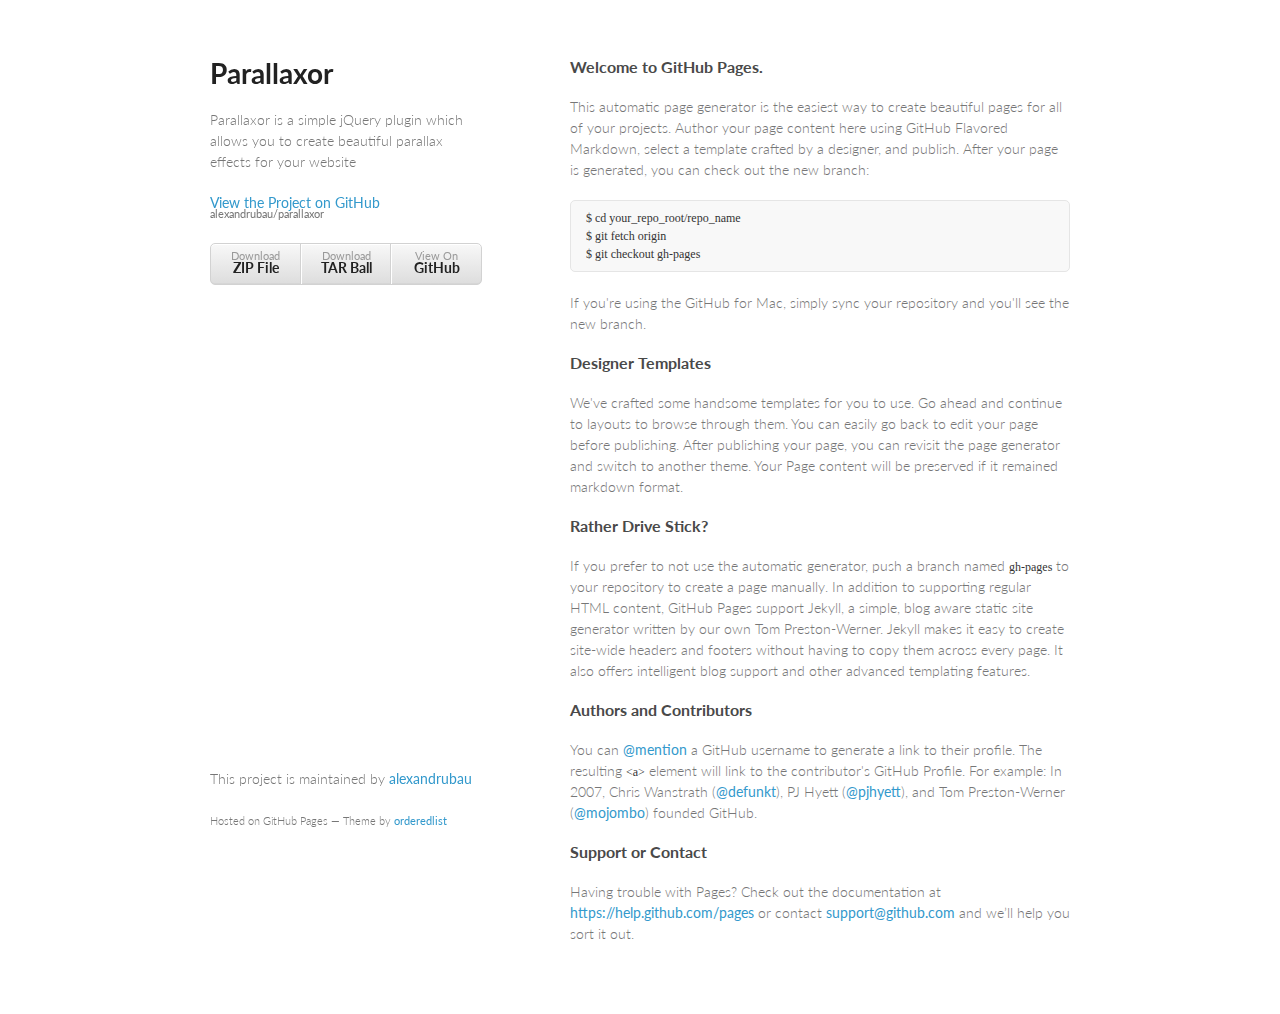
==== index.html @ 775361fb "Create gh-pages branch via GitHub" ====
<!doctype html>
<html>
  <head>
    <meta charset="utf-8">
    <meta http-equiv="X-UA-Compatible" content="chrome=1">
    <title>Parallaxor by alexandrubau</title>

    <link rel="stylesheet" href="stylesheets/styles.css">
    <link rel="stylesheet" href="stylesheets/pygment_trac.css">
    <meta name="viewport" content="width=device-width, initial-scale=1, user-scalable=no">
    <!--[if lt IE 9]>
    <script src="//html5shiv.googlecode.com/svn/trunk/html5.js"></script>
    <![endif]-->
  </head>
  <body>
    <div class="wrapper">
      <header>
        <h1>Parallaxor</h1>
        <p>Parallaxor is a simple jQuery plugin which allows you to create beautiful parallax effects for your website</p>

        <p class="view"><a href="https://github.com/alexandrubau/parallaxor">View the Project on GitHub <small>alexandrubau/parallaxor</small></a></p>


        <ul>
          <li><a href="https://github.com/alexandrubau/parallaxor/zipball/master">Download <strong>ZIP File</strong></a></li>
          <li><a href="https://github.com/alexandrubau/parallaxor/tarball/master">Download <strong>TAR Ball</strong></a></li>
          <li><a href="https://github.com/alexandrubau/parallaxor">View On <strong>GitHub</strong></a></li>
        </ul>
      </header>
      <section>
        <h3>
<a id="welcome-to-github-pages" class="anchor" href="#welcome-to-github-pages" aria-hidden="true"><span class="octicon octicon-link"></span></a>Welcome to GitHub Pages.</h3>

<p>This automatic page generator is the easiest way to create beautiful pages for all of your projects. Author your page content here using GitHub Flavored Markdown, select a template crafted by a designer, and publish. After your page is generated, you can check out the new branch:</p>

<pre><code>$ cd your_repo_root/repo_name
$ git fetch origin
$ git checkout gh-pages
</code></pre>

<p>If you're using the GitHub for Mac, simply sync your repository and you'll see the new branch.</p>

<h3>
<a id="designer-templates" class="anchor" href="#designer-templates" aria-hidden="true"><span class="octicon octicon-link"></span></a>Designer Templates</h3>

<p>We've crafted some handsome templates for you to use. Go ahead and continue to layouts to browse through them. You can easily go back to edit your page before publishing. After publishing your page, you can revisit the page generator and switch to another theme. Your Page content will be preserved if it remained markdown format.</p>

<h3>
<a id="rather-drive-stick" class="anchor" href="#rather-drive-stick" aria-hidden="true"><span class="octicon octicon-link"></span></a>Rather Drive Stick?</h3>

<p>If you prefer to not use the automatic generator, push a branch named <code>gh-pages</code> to your repository to create a page manually. In addition to supporting regular HTML content, GitHub Pages support Jekyll, a simple, blog aware static site generator written by our own Tom Preston-Werner. Jekyll makes it easy to create site-wide headers and footers without having to copy them across every page. It also offers intelligent blog support and other advanced templating features.</p>

<h3>
<a id="authors-and-contributors" class="anchor" href="#authors-and-contributors" aria-hidden="true"><span class="octicon octicon-link"></span></a>Authors and Contributors</h3>

<p>You can <a href="https://github.com/blog/821" class="user-mention">@mention</a> a GitHub username to generate a link to their profile. The resulting <code>&lt;a&gt;</code> element will link to the contributor's GitHub Profile. For example: In 2007, Chris Wanstrath (<a href="https://github.com/defunkt" class="user-mention">@defunkt</a>), PJ Hyett (<a href="https://github.com/pjhyett" class="user-mention">@pjhyett</a>), and Tom Preston-Werner (<a href="https://github.com/mojombo" class="user-mention">@mojombo</a>) founded GitHub.</p>

<h3>
<a id="support-or-contact" class="anchor" href="#support-or-contact" aria-hidden="true"><span class="octicon octicon-link"></span></a>Support or Contact</h3>

<p>Having trouble with Pages? Check out the documentation at <a href="https://help.github.com/pages">https://help.github.com/pages</a> or contact <a href="mailto:support@github.com">support@github.com</a> and we’ll help you sort it out.</p>
      </section>
      <footer>
        <p>This project is maintained by <a href="https://github.com/alexandrubau">alexandrubau</a></p>
        <p><small>Hosted on GitHub Pages &mdash; Theme by <a href="https://github.com/orderedlist">orderedlist</a></small></p>
      </footer>
    </div>
    <script src="javascripts/scale.fix.js"></script>
    
  </body>
</html>
---- stylesheets/styles.css ----
@import url(https://fonts.googleapis.com/css?family=Lato:300italic,700italic,300,700);

body {
  padding:50px;
  font:14px/1.5 Lato, "Helvetica Neue", Helvetica, Arial, sans-serif;
  color:#777;
  font-weight:300;
}

h1, h2, h3, h4, h5, h6 {
  color:#222;
  margin:0 0 20px;
}

p, ul, ol, table, pre, dl {
  margin:0 0 20px;
}

h1, h2, h3 {
  line-height:1.1;
}

h1 {
  font-size:28px;
}

h2 {
  color:#393939;
}

h3, h4, h5, h6 {
  color:#494949;
}

a {
  color:#39c;
  font-weight:400;
  text-decoration:none;
}

a small {
  font-size:11px;
  color:#777;
  margin-top:-0.6em;
  display:block;
}

.wrapper {
  width:860px;
  margin:0 auto;
}

blockquote {
  border-left:1px solid #e5e5e5;
  margin:0;
  padding:0 0 0 20px;
  font-style:italic;
}

code, pre {
  font-family:Monaco, Bitstream Vera Sans Mono, Lucida Console, Terminal;
  color:#333;
  font-size:12px;
}

pre {
  padding:8px 15px;
  background: #f8f8f8;  
  border-radius:5px;
  border:1px solid #e5e5e5;
  overflow-x: auto;
}

table {
  width:100%;
  border-collapse:collapse;
}

th, td {
  text-align:left;
  padding:5px 10px;
  border-bottom:1px solid #e5e5e5;
}

dt {
  color:#444;
  font-weight:700;
}

th {
  color:#444;
}

img {
  max-width:100%;
}

header {
  width:270px;
  float:left;
  position:fixed;
}

header ul {
  list-style:none;
  height:40px;
  
  padding:0;
  
  background: #eee;
  background: -moz-linear-gradient(top, #f8f8f8 0%, #dddddd 100%);
  background: -webkit-gradient(linear, left top, left bottom, color-stop(0%,#f8f8f8), color-stop(100%,#dddddd));
  background: -webkit-linear-gradient(top, #f8f8f8 0%,#dddddd 100%);
  background: -o-linear-gradient(top, #f8f8f8 0%,#dddddd 100%);
  background: -ms-linear-gradient(top, #f8f8f8 0%,#dddddd 100%);
  background: linear-gradient(top, #f8f8f8 0%,#dddddd 100%);
  
  border-radius:5px;
  border:1px solid #d2d2d2;
  box-shadow:inset #fff 0 1px 0, inset rgba(0,0,0,0.03) 0 -1px 0;
  width:270px;
}

header li {
  width:89px;
  float:left;
  border-right:1px solid #d2d2d2;
  height:40px;
}

header ul a {
  line-height:1;
  font-size:11px;
  color:#999;
  display:block;
  text-align:center;
  padding-top:6px;
  height:40px;
}

strong {
  color:#222;
  font-weight:700;
}

header ul li + li {
  width:88px;
  border-left:1px solid #fff;
}

header ul li + li + li {
  border-right:none;
  width:89px;
}

header ul a strong {
  font-size:14px;
  display:block;
  color:#222;
}

section {
  width:500px;
  float:right;
  padding-bottom:50px;
}

small {
  font-size:11px;
}

hr {
  border:0;
  background:#e5e5e5;
  height:1px;
  margin:0 0 20px;
}

footer {
  width:270px;
  float:left;
  position:fixed;
  bottom:50px;
}

@media print, screen and (max-width: 960px) {
  
  div.wrapper {
    width:auto;
    margin:0;
  }
  
  header, section, footer {
    float:none;
    position:static;
    width:auto;
  }
  
  header {
    padding-right:320px;
  }
  
  section {
    border:1px solid #e5e5e5;
    border-width:1px 0;
    padding:20px 0;
    margin:0 0 20px;
  }
  
  header a small {
    display:inline;
  }
  
  header ul {
    position:absolute;
    right:50px;
    top:52px;
  }
}

@media print, screen and (max-width: 720px) {
  body {
    word-wrap:break-word;
  }
  
  header {
    padding:0;
  }
  
  header ul, header p.view {
    position:static;
  }
  
  pre, code {
    word-wrap:normal;
  }
}

@media print, screen and (max-width: 480px) {
  body {
    padding:15px;
  }
  
  header ul {
    display:none;
  }
}

@media print {
  body {
    padding:0.4in;
    font-size:12pt;
    color:#444;
  }
}
---- stylesheets/pygment_trac.css ----
.highlight  { background: #ffffff; }
.highlight .c { color: #999988; font-style: italic } /* Comment */
.highlight .err { color: #a61717; background-color: #e3d2d2 } /* Error */
.highlight .k { font-weight: bold } /* Keyword */
.highlight .o { font-weight: bold } /* Operator */
.highlight .cm { color: #999988; font-style: italic } /* Comment.Multiline */
.highlight .cp { color: #999999; font-weight: bold } /* Comment.Preproc */
.highlight .c1 { color: #999988; font-style: italic } /* Comment.Single */
.highlight .cs { color: #999999; font-weight: bold; font-style: italic } /* Comment.Special */
.highlight .gd { color: #000000; background-color: #ffdddd } /* Generic.Deleted */
.highlight .gd .x { color: #000000; background-color: #ffaaaa } /* Generic.Deleted.Specific */
.highlight .ge { font-style: italic } /* Generic.Emph */
.highlight .gr { color: #aa0000 } /* Generic.Error */
.highlight .gh { color: #999999 } /* Generic.Heading */
.highlight .gi { color: #000000; background-color: #ddffdd } /* Generic.Inserted */
.highlight .gi .x { color: #000000; background-color: #aaffaa } /* Generic.Inserted.Specific */
.highlight .go { color: #888888 } /* Generic.Output */
.highlight .gp { color: #555555 } /* Generic.Prompt */
.highlight .gs { font-weight: bold } /* Generic.Strong */
.highlight .gu { color: #800080; font-weight: bold; } /* Generic.Subheading */
.highlight .gt { color: #aa0000 } /* Generic.Traceback */
.highlight .kc { font-weight: bold } /* Keyword.Constant */
.highlight .kd { font-weight: bold } /* Keyword.Declaration */
.highlight .kn { font-weight: bold } /* Keyword.Namespace */
.highlight .kp { font-weight: bold } /* Keyword.Pseudo */
.highlight .kr { font-weight: bold } /* Keyword.Reserved */
.highlight .kt { color: #445588; font-weight: bold } /* Keyword.Type */
.highlight .m { color: #009999 } /* Literal.Number */
.highlight .s { color: #d14 } /* Literal.String */
.highlight .na { color: #008080 } /* Name.Attribute */
.highlight .nb { color: #0086B3 } /* Name.Builtin */
.highlight .nc { color: #445588; font-weight: bold } /* Name.Class */
.highlight .no { color: #008080 } /* Name.Constant */
.highlight .ni { color: #800080 } /* Name.Entity */
.highlight .ne { color: #990000; font-weight: bold } /* Name.Exception */
.highlight .nf { color: #990000; font-weight: bold } /* Name.Function */
.highlight .nn { color: #555555 } /* Name.Namespace */
.highlight .nt { color: #000080 } /* Name.Tag */
.highlight .nv { color: #008080 } /* Name.Variable */
.highlight .ow { font-weight: bold } /* Operator.Word */
.highlight .w { color: #bbbbbb } /* Text.Whitespace */
.highlight .mf { color: #009999 } /* Literal.Number.Float */
.highlight .mh { color: #009999 } /* Literal.Number.Hex */
.highlight .mi { color: #009999 } /* Literal.Number.Integer */
.highlight .mo { color: #009999 } /* Literal.Number.Oct */
.highlight .sb { color: #d14 } /* Literal.String.Backtick */
.highlight .sc { color: #d14 } /* Literal.String.Char */
.highlight .sd { color: #d14 } /* Literal.String.Doc */
.highlight .s2 { color: #d14 } /* Literal.String.Double */
.highlight .se { color: #d14 } /* Literal.String.Escape */
.highlight .sh { color: #d14 } /* Literal.String.Heredoc */
.highlight .si { color: #d14 } /* Literal.String.Interpol */
.highlight .sx { color: #d14 } /* Literal.String.Other */
.highlight .sr { color: #009926 } /* Literal.String.Regex */
.highlight .s1 { color: #d14 } /* Literal.String.Single */
.highlight .ss { color: #990073 } /* Literal.String.Symbol */
.highlight .bp { color: #999999 } /* Name.Builtin.Pseudo */
.highlight .vc { color: #008080 } /* Name.Variable.Class */
.highlight .vg { color: #008080 } /* Name.Variable.Global */
.highlight .vi { color: #008080 } /* Name.Variable.Instance */
.highlight .il { color: #009999 } /* Literal.Number.Integer.Long */

.type-csharp .highlight .k { color: #0000FF }
.type-csharp .highlight .kt { color: #0000FF }
.type-csharp .highlight .nf { color: #000000; font-weight: normal }
.type-csharp .highlight .nc { color: #2B91AF }
.type-csharp .highlight .nn { color: #000000 }
.type-csharp .highlight .s { color: #A31515 }
.type-csharp .highlight .sc { color: #A31515 }
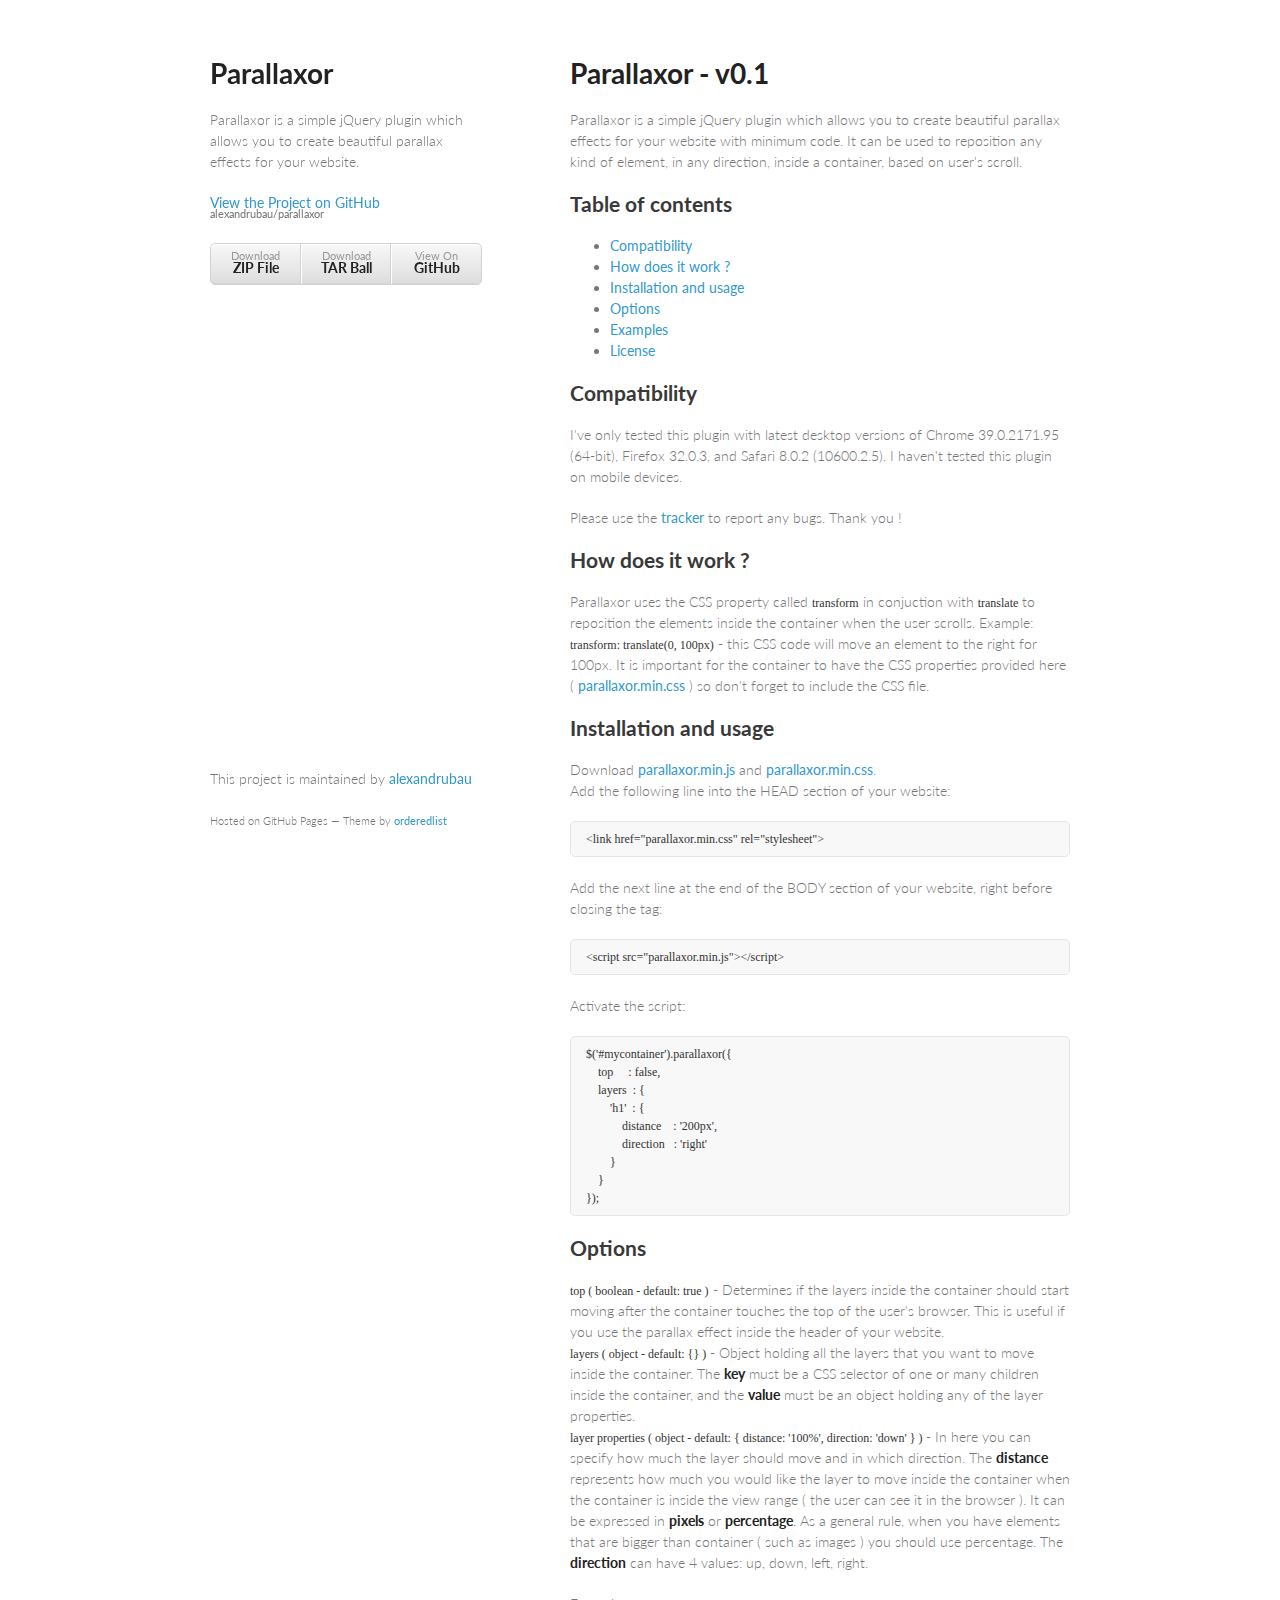
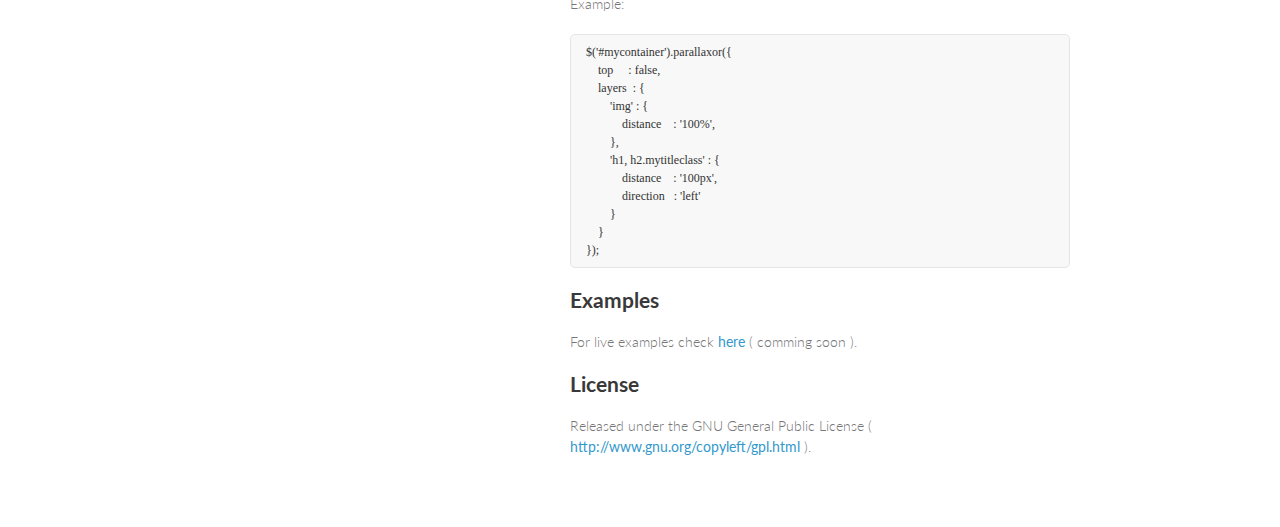
==== commit 43703d5e: "Create gh-pages branch via GitHub" ====
--- a/index.html
+++ b/index.html
@@ -16,7 +16,7 @@
     <div class="wrapper">
       <header>
         <h1>Parallaxor</h1>
-        <p>Parallaxor is a simple jQuery plugin which allows you to create beautiful parallax effects for your website</p>
+        <p>Parallaxor is a simple jQuery plugin which allows you to create beautiful parallax effects for your website.  </p>
 
         <p class="view"><a href="https://github.com/alexandrubau/parallaxor">View the Project on GitHub <small>alexandrubau/parallaxor</small></a></p>
 
@@ -28,37 +28,90 @@
         </ul>
       </header>
       <section>
-        <h3>
-<a id="welcome-to-github-pages" class="anchor" href="#welcome-to-github-pages" aria-hidden="true"><span class="octicon octicon-link"></span></a>Welcome to GitHub Pages.</h3>
+        <h1>
+<a id="parallaxor---v01" class="anchor" href="#parallaxor---v01" aria-hidden="true"><span class="octicon octicon-link"></span></a>Parallaxor - v0.1</h1>
 
-<p>This automatic page generator is the easiest way to create beautiful pages for all of your projects. Author your page content here using GitHub Flavored Markdown, select a template crafted by a designer, and publish. After your page is generated, you can check out the new branch:</p>
+<p>Parallaxor is a simple jQuery plugin which allows you to create beautiful parallax effects for your website with minimum code. It can be used to reposition any kind of element, in any direction, inside a container, based on user's scroll.  </p>
 
-<pre><code>$ cd your_repo_root/repo_name
-$ git fetch origin
-$ git checkout gh-pages
-</code></pre>
+<h2>
+<a id="table-of-contents" class="anchor" href="#table-of-contents" aria-hidden="true"><span class="octicon octicon-link"></span></a>Table of contents</h2>
 
-<p>If you're using the GitHub for Mac, simply sync your repository and you'll see the new branch.</p>
+<ul>
+<li><a href="#compatibility">Compatibility</a></li>
+<li><a href="#how-does-it-work-">How does it work ?</a></li>
+<li><a href="#installation-and-usage">Installation and usage</a></li>
+<li><a href="#options">Options</a></li>
+<li><a href="#examples">Examples</a></li>
+<li><a href="#license">License</a></li>
+</ul>
 
-<h3>
-<a id="designer-templates" class="anchor" href="#designer-templates" aria-hidden="true"><span class="octicon octicon-link"></span></a>Designer Templates</h3>
+<h2>
+<a id="compatibility" class="anchor" href="#compatibility" aria-hidden="true"><span class="octicon octicon-link"></span></a>Compatibility</h2>
 
-<p>We've crafted some handsome templates for you to use. Go ahead and continue to layouts to browse through them. You can easily go back to edit your page before publishing. After publishing your page, you can revisit the page generator and switch to another theme. Your Page content will be preserved if it remained markdown format.</p>
+<p>I've only tested this plugin with latest desktop versions of Chrome 39.0.2171.95 (64-bit), Firefox 32.0.3, and Safari 8.0.2 (10600.2.5). I haven't tested this plugin on mobile devices.  </p>
 
-<h3>
-<a id="rather-drive-stick" class="anchor" href="#rather-drive-stick" aria-hidden="true"><span class="octicon octicon-link"></span></a>Rather Drive Stick?</h3>
+<p>Please use the <a href="https://github.com/alexandrubau/parallaxor/issues">tracker</a> to report any bugs. Thank you !</p>
 
-<p>If you prefer to not use the automatic generator, push a branch named <code>gh-pages</code> to your repository to create a page manually. In addition to supporting regular HTML content, GitHub Pages support Jekyll, a simple, blog aware static site generator written by our own Tom Preston-Werner. Jekyll makes it easy to create site-wide headers and footers without having to copy them across every page. It also offers intelligent blog support and other advanced templating features.</p>
+<h2>
+<a id="how-does-it-work-" class="anchor" href="#how-does-it-work-" aria-hidden="true"><span class="octicon octicon-link"></span></a>How does it work ?</h2>
 
-<h3>
-<a id="authors-and-contributors" class="anchor" href="#authors-and-contributors" aria-hidden="true"><span class="octicon octicon-link"></span></a>Authors and Contributors</h3>
+<p>Parallaxor uses the CSS property called <code>transform</code> in conjuction with <code>translate</code> to reposition the elements inside the container when the user scrolls. Example: <code>transform: translate(0, 100px)</code> - this CSS code will move an element to the right for 100px. It is important for the container to have the CSS properties provided here ( <a href="https://raw.githubusercontent.com/alexandrubau/parallaxor/master/jquery.parallaxor.min.css">parallaxor.min.css</a> ) so don't forget to include the CSS file.</p>
 
-<p>You can <a href="https://github.com/blog/821" class="user-mention">@mention</a> a GitHub username to generate a link to their profile. The resulting <code>&lt;a&gt;</code> element will link to the contributor's GitHub Profile. For example: In 2007, Chris Wanstrath (<a href="https://github.com/defunkt" class="user-mention">@defunkt</a>), PJ Hyett (<a href="https://github.com/pjhyett" class="user-mention">@pjhyett</a>), and Tom Preston-Werner (<a href="https://github.com/mojombo" class="user-mention">@mojombo</a>) founded GitHub.</p>
+<h2>
+<a id="installation-and-usage" class="anchor" href="#installation-and-usage" aria-hidden="true"><span class="octicon octicon-link"></span></a>Installation and usage</h2>
 
-<h3>
-<a id="support-or-contact" class="anchor" href="#support-or-contact" aria-hidden="true"><span class="octicon octicon-link"></span></a>Support or Contact</h3>
+<p>Download <a href="https://raw.githubusercontent.com/alexandrubau/parallaxor/master/jquery.parallaxor.min.js">parallaxor.min.js</a> and <a href="https://raw.githubusercontent.com/alexandrubau/parallaxor/master/jquery.parallaxor.min.css">parallaxor.min.css</a>.<br>
+Add the following line into the HEAD section of your website:  </p>
 
-<p>Having trouble with Pages? Check out the documentation at <a href="https://help.github.com/pages">https://help.github.com/pages</a> or contact <a href="mailto:support@github.com">support@github.com</a> and we’ll help you sort it out.</p>
+<div class="highlight highlight-html"><pre>&lt;<span class="pl-ent">link</span> <span class="pl-e">href</span>=<span class="pl-s1"><span class="pl-pds">"</span>parallaxor.min.css<span class="pl-pds">"</span></span> <span class="pl-e">rel</span>=<span class="pl-s1"><span class="pl-pds">"</span>stylesheet<span class="pl-pds">"</span></span>&gt;</pre></div>
+
+<p>Add the next line at the end of the BODY section of your website, right before closing the tag:  </p>
+
+<div class="highlight highlight-html"><pre>&lt;<span class="pl-ent">script</span> <span class="pl-e">src</span>=<span class="pl-s1"><span class="pl-pds">"</span>parallaxor.min.js<span class="pl-pds">"</span></span>&gt;&lt;/<span class="pl-ent">script</span>&gt;</pre></div>
+
+<p>Activate the script: </p>
+
+<div class="highlight highlight-javascript"><pre>$(<span class="pl-s1"><span class="pl-pds">'</span>#mycontainer<span class="pl-pds">'</span></span>).parallaxor({
+    top     <span class="pl-k">:</span> <span class="pl-c1">false</span>,
+    layers  <span class="pl-k">:</span> {
+        <span class="pl-s1"><span class="pl-pds">'</span>h1<span class="pl-pds">'</span></span>  <span class="pl-k">:</span> {
+            distance    <span class="pl-k">:</span> <span class="pl-s1"><span class="pl-pds">'</span>200px<span class="pl-pds">'</span></span>,
+            direction   <span class="pl-k">:</span> <span class="pl-s1"><span class="pl-pds">'</span>right<span class="pl-pds">'</span></span>
+        }
+    }
+});</pre></div>
+
+<h2>
+<a id="options" class="anchor" href="#options" aria-hidden="true"><span class="octicon octicon-link"></span></a>Options</h2>
+
+<p><code>top ( boolean - default: true )</code> - Determines if the layers inside the container should start moving after the container touches the top of the user's browser. This is useful if you use the parallax effect inside the header of your website.<br>
+<code>layers ( object - default: {} )</code> - Object holding all the layers that you want to move inside the container. The <strong>key</strong> must be a CSS selector of one or many children inside the container, and the <strong>value</strong> must be an object holding any of the layer properties.<br>
+<code>layer properties ( object - default: { distance: '100%', direction: 'down' } )</code> - In here you can specify how much the layer should move and in which direction. The <strong>distance</strong> represents how much you would like the layer to move inside the container when the container is inside the view range ( the user can see it in the browser ). It can be expressed in <strong>pixels</strong> or <strong>percentage</strong>. As a general rule, when you have elements that are bigger than container ( such as images ) you should use percentage. The <strong>direction</strong> can have 4 values: up, down, left, right.</p>
+
+<p>Example:  </p>
+
+<div class="highlight highlight-javascript"><pre>$(<span class="pl-s1"><span class="pl-pds">'</span>#mycontainer<span class="pl-pds">'</span></span>).parallaxor({
+    top     <span class="pl-k">:</span> <span class="pl-c1">false</span>,
+    layers  <span class="pl-k">:</span> {
+        <span class="pl-s1"><span class="pl-pds">'</span>img<span class="pl-pds">'</span></span> <span class="pl-k">:</span> {
+            distance    <span class="pl-k">:</span> <span class="pl-s1"><span class="pl-pds">'</span>100%<span class="pl-pds">'</span></span>,
+        },
+        <span class="pl-s1"><span class="pl-pds">'</span>h1, h2.mytitleclass<span class="pl-pds">'</span></span> <span class="pl-k">:</span> {
+            distance    <span class="pl-k">:</span> <span class="pl-s1"><span class="pl-pds">'</span>100px<span class="pl-pds">'</span></span>,
+            direction   <span class="pl-k">:</span> <span class="pl-s1"><span class="pl-pds">'</span>left<span class="pl-pds">'</span></span>
+        }
+    }
+});</pre></div>
+
+<h2>
+<a id="examples" class="anchor" href="#examples" aria-hidden="true"><span class="octicon octicon-link"></span></a>Examples</h2>
+
+<p>For live examples check <a href="http://www.commingsoon.com">here</a> ( comming soon ).</p>
+
+<h2>
+<a id="license" class="anchor" href="#license" aria-hidden="true"><span class="octicon octicon-link"></span></a>License</h2>
+
+<p>Released under the GNU General Public License ( <a href="http://www.gnu.org/copyleft/gpl.html">http://www.gnu.org/copyleft/gpl.html</a> ).</p>
       </section>
       <footer>
         <p>This project is maintained by <a href="https://github.com/alexandrubau">alexandrubau</a></p>
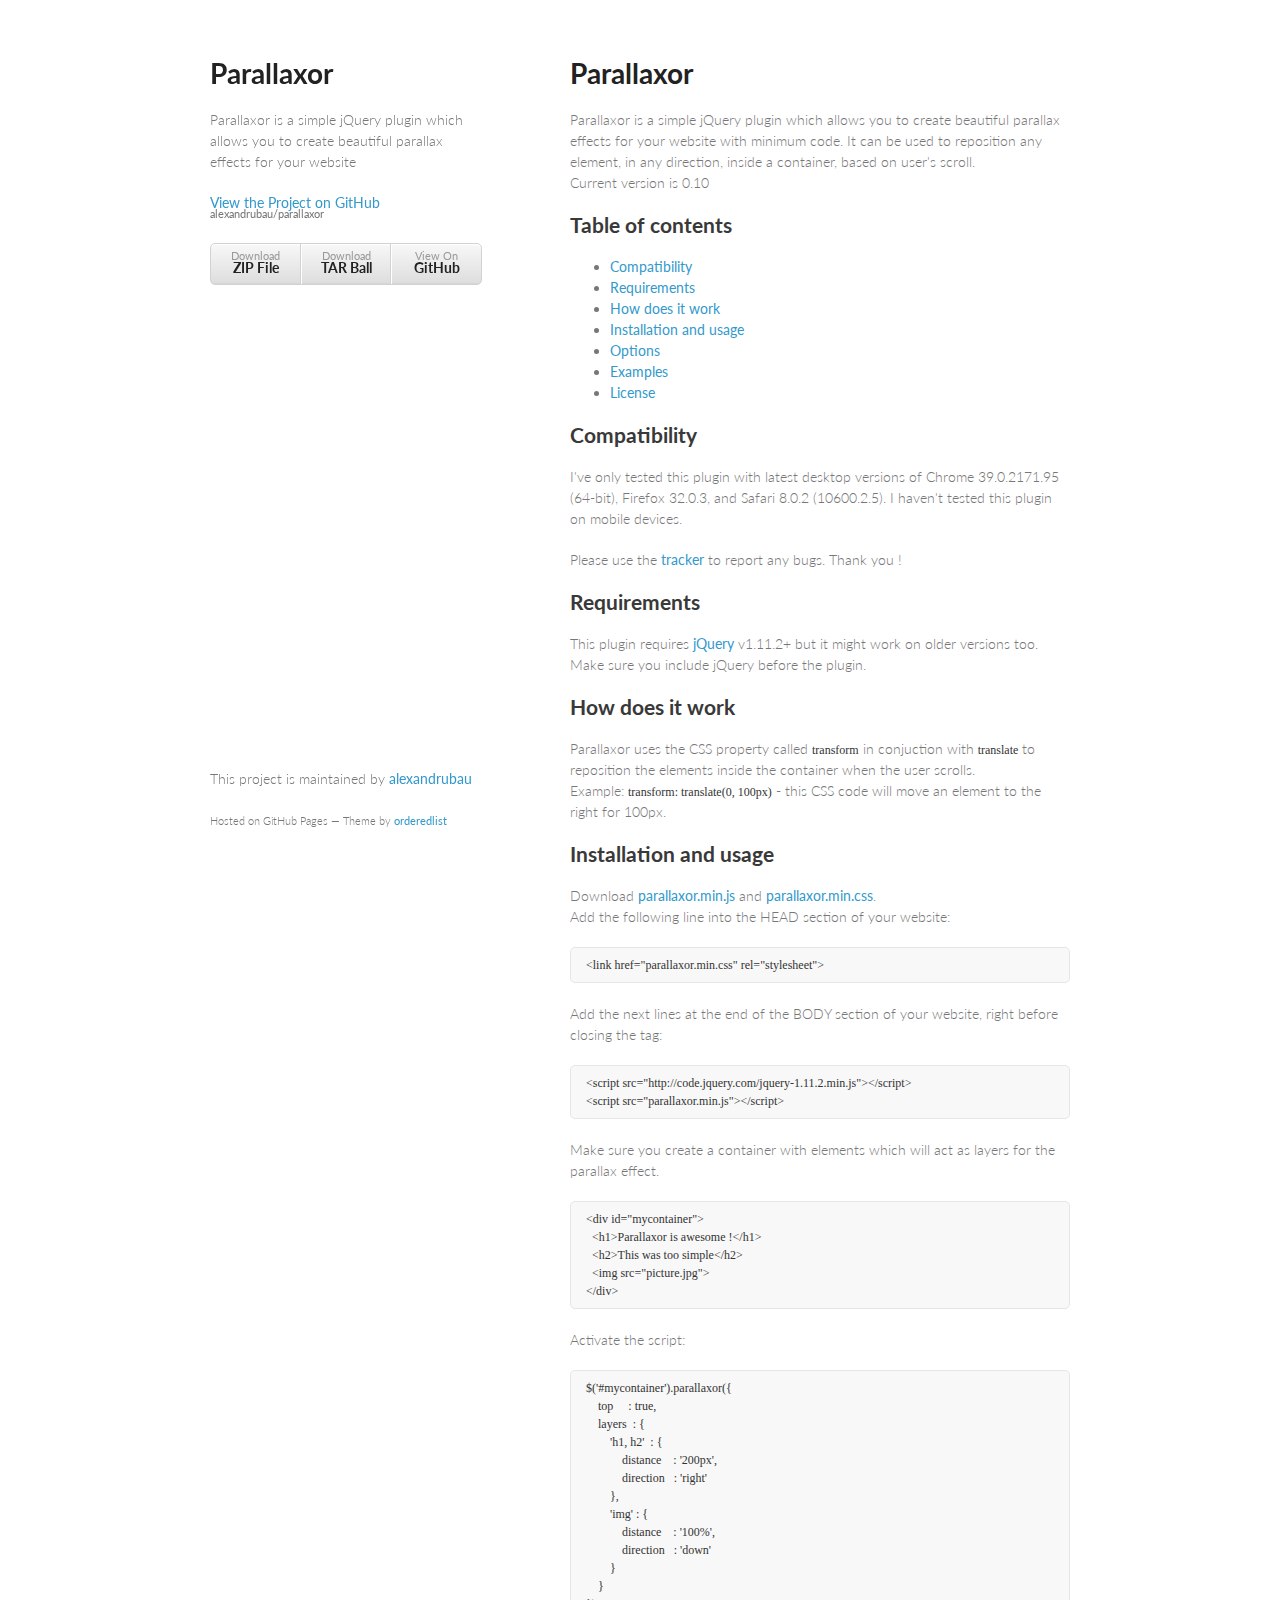
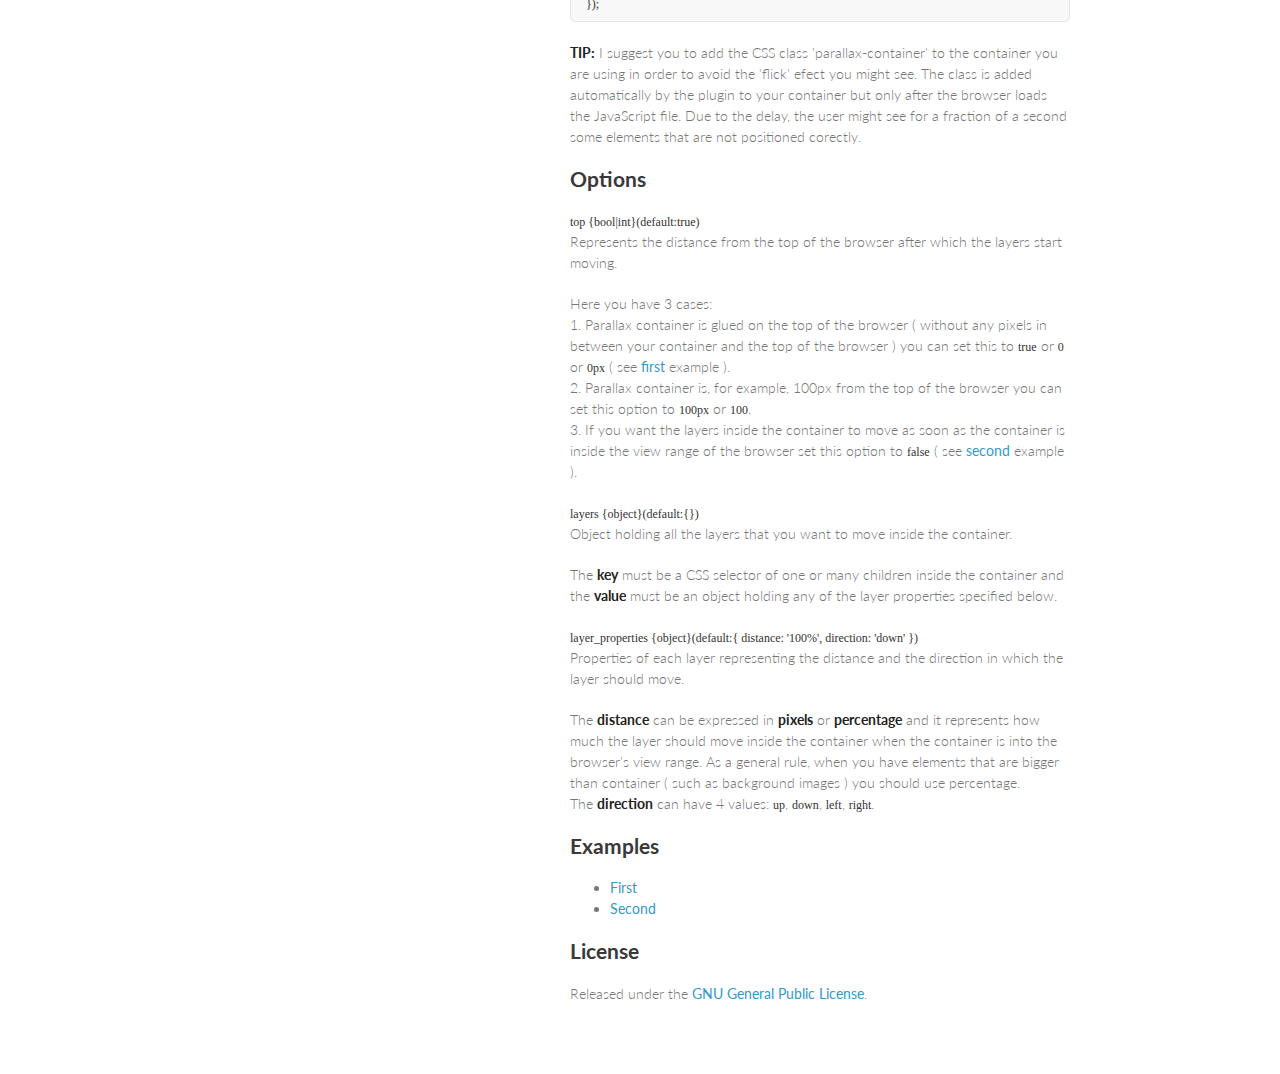
==== commit 8258f36f: "Create gh-pages branch via GitHub" ====
--- a/index.html
+++ b/index.html
@@ -16,7 +16,7 @@
     <div class="wrapper">
       <header>
         <h1>Parallaxor</h1>
-        <p>Parallaxor is a simple jQuery plugin which allows you to create beautiful parallax effects for your website.  </p>
+        <p>Parallaxor is a simple jQuery plugin which allows you to create beautiful parallax effects for your website</p>
 
         <p class="view"><a href="https://github.com/alexandrubau/parallaxor">View the Project on GitHub <small>alexandrubau/parallaxor</small></a></p>
 
@@ -29,16 +29,18 @@
       </header>
       <section>
         <h1>
-<a id="parallaxor---v01" class="anchor" href="#parallaxor---v01" aria-hidden="true"><span class="octicon octicon-link"></span></a>Parallaxor - v0.1</h1>
+<a id="parallaxor" class="anchor" href="#parallaxor" aria-hidden="true"><span class="octicon octicon-link"></span></a>Parallaxor</h1>
 
-<p>Parallaxor is a simple jQuery plugin which allows you to create beautiful parallax effects for your website with minimum code. It can be used to reposition any kind of element, in any direction, inside a container, based on user's scroll.  </p>
+<p>Parallaxor is a simple jQuery plugin which allows you to create beautiful parallax effects for your website with minimum code. It can be used to reposition any element, in any direction, inside a container, based on user's scroll.<br>
+Current version is 0.10</p>
 
 <h2>
 <a id="table-of-contents" class="anchor" href="#table-of-contents" aria-hidden="true"><span class="octicon octicon-link"></span></a>Table of contents</h2>
 
 <ul>
 <li><a href="#compatibility">Compatibility</a></li>
-<li><a href="#how-does-it-work-">How does it work ?</a></li>
+<li><a href="#requirements">Requirements</a></li>
+<li><a href="#how-does-it-work">How does it work</a></li>
 <li><a href="#installation-and-usage">Installation and usage</a></li>
 <li><a href="#options">Options</a></li>
 <li><a href="#examples">Examples</a></li>
@@ -53,9 +55,15 @@
 <p>Please use the <a href="https://github.com/alexandrubau/parallaxor/issues">tracker</a> to report any bugs. Thank you !</p>
 
 <h2>
-<a id="how-does-it-work-" class="anchor" href="#how-does-it-work-" aria-hidden="true"><span class="octicon octicon-link"></span></a>How does it work ?</h2>
+<a id="requirements" class="anchor" href="#requirements" aria-hidden="true"><span class="octicon octicon-link"></span></a>Requirements</h2>
 
-<p>Parallaxor uses the CSS property called <code>transform</code> in conjuction with <code>translate</code> to reposition the elements inside the container when the user scrolls. Example: <code>transform: translate(0, 100px)</code> - this CSS code will move an element to the right for 100px. It is important for the container to have the CSS properties provided here ( <a href="https://raw.githubusercontent.com/alexandrubau/parallaxor/master/jquery.parallaxor.min.css">parallaxor.min.css</a> ) so don't forget to include the CSS file.</p>
+<p>This plugin requires <a href="http://jquery.com">jQuery</a> v1.11.2+ but it might work on older versions too. Make sure you include jQuery before the plugin.</p>
+
+<h2>
+<a id="how-does-it-work" class="anchor" href="#how-does-it-work" aria-hidden="true"><span class="octicon octicon-link"></span></a>How does it work</h2>
+
+<p>Parallaxor uses the CSS property called <code>transform</code> in conjuction with <code>translate</code> to reposition the elements inside the container when the user scrolls.<br>
+Example: <code>transform: translate(0, 100px)</code> - this CSS code will move an element to the right for 100px.</p>
 
 <h2>
 <a id="installation-and-usage" class="anchor" href="#installation-and-usage" aria-hidden="true"><span class="octicon octicon-link"></span></a>Installation and usage</h2>
@@ -65,53 +73,71 @@
 
 <div class="highlight highlight-html"><pre>&lt;<span class="pl-ent">link</span> <span class="pl-e">href</span>=<span class="pl-s1"><span class="pl-pds">"</span>parallaxor.min.css<span class="pl-pds">"</span></span> <span class="pl-e">rel</span>=<span class="pl-s1"><span class="pl-pds">"</span>stylesheet<span class="pl-pds">"</span></span>&gt;</pre></div>
 
-<p>Add the next line at the end of the BODY section of your website, right before closing the tag:  </p>
+<p>Add the next lines at the end of the BODY section of your website, right before closing the tag:  </p>
 
-<div class="highlight highlight-html"><pre>&lt;<span class="pl-ent">script</span> <span class="pl-e">src</span>=<span class="pl-s1"><span class="pl-pds">"</span>parallaxor.min.js<span class="pl-pds">"</span></span>&gt;&lt;/<span class="pl-ent">script</span>&gt;</pre></div>
+<div class="highlight highlight-html"><pre>&lt;<span class="pl-ent">script</span> <span class="pl-e">src</span>=<span class="pl-s1"><span class="pl-pds">"</span>http://code.jquery.com/jquery-1.11.2.min.js<span class="pl-pds">"</span></span>&gt;&lt;/<span class="pl-ent">script</span>&gt;
+&lt;<span class="pl-ent">script</span> <span class="pl-e">src</span>=<span class="pl-s1"><span class="pl-pds">"</span>parallaxor.min.js<span class="pl-pds">"</span></span>&gt;&lt;/<span class="pl-ent">script</span>&gt;</pre></div>
+
+<p>Make sure you create a container with elements which will act as layers for the parallax effect.  </p>
+
+<div class="highlight highlight-html"><pre>&lt;<span class="pl-ent">div</span> <span class="pl-e">id</span>=<span class="pl-s1"><span class="pl-pds">"</span>mycontainer<span class="pl-pds">"</span></span>&gt;
+  &lt;<span class="pl-ent">h1</span>&gt;Parallaxor is awesome !&lt;/<span class="pl-ent">h1</span>&gt;
+  &lt;<span class="pl-ent">h2</span>&gt;This was too simple&lt;/<span class="pl-ent">h2</span>&gt;
+  &lt;<span class="pl-ent">img</span> <span class="pl-e">src</span>=<span class="pl-s1"><span class="pl-pds">"</span>picture.jpg<span class="pl-pds">"</span></span>&gt;
+&lt;/<span class="pl-ent">div</span>&gt;</pre></div>
 
 <p>Activate the script: </p>
 
 <div class="highlight highlight-javascript"><pre>$(<span class="pl-s1"><span class="pl-pds">'</span>#mycontainer<span class="pl-pds">'</span></span>).parallaxor({
-    top     <span class="pl-k">:</span> <span class="pl-c1">false</span>,
+    top     <span class="pl-k">:</span> <span class="pl-c1">true</span>,
     layers  <span class="pl-k">:</span> {
-        <span class="pl-s1"><span class="pl-pds">'</span>h1<span class="pl-pds">'</span></span>  <span class="pl-k">:</span> {
+        <span class="pl-s1"><span class="pl-pds">'</span>h1, h2<span class="pl-pds">'</span></span>  <span class="pl-k">:</span> {
             distance    <span class="pl-k">:</span> <span class="pl-s1"><span class="pl-pds">'</span>200px<span class="pl-pds">'</span></span>,
             direction   <span class="pl-k">:</span> <span class="pl-s1"><span class="pl-pds">'</span>right<span class="pl-pds">'</span></span>
+        },
+        <span class="pl-s1"><span class="pl-pds">'</span>img<span class="pl-pds">'</span></span> <span class="pl-k">:</span> {
+            distance    <span class="pl-k">:</span> <span class="pl-s1"><span class="pl-pds">'</span>100%<span class="pl-pds">'</span></span>,
+            direction   <span class="pl-k">:</span> <span class="pl-s1"><span class="pl-pds">'</span>down<span class="pl-pds">'</span></span>
         }
     }
 });</pre></div>
 
+<p><strong>TIP:</strong> I suggest you to add the CSS class 'parallax-container' to the container you are using in order to avoid the 'flick' efect you might see. The class is added automatically by the plugin to your container but only after the browser loads the JavaScript file. Due to the delay, the user might see for a fraction of a second some elements that are not positioned corectly.</p>
+
 <h2>
 <a id="options" class="anchor" href="#options" aria-hidden="true"><span class="octicon octicon-link"></span></a>Options</h2>
 
-<p><code>top ( boolean - default: true )</code> - Determines if the layers inside the container should start moving after the container touches the top of the user's browser. This is useful if you use the parallax effect inside the header of your website.<br>
-<code>layers ( object - default: {} )</code> - Object holding all the layers that you want to move inside the container. The <strong>key</strong> must be a CSS selector of one or many children inside the container, and the <strong>value</strong> must be an object holding any of the layer properties.<br>
-<code>layer properties ( object - default: { distance: '100%', direction: 'down' } )</code> - In here you can specify how much the layer should move and in which direction. The <strong>distance</strong> represents how much you would like the layer to move inside the container when the container is inside the view range ( the user can see it in the browser ). It can be expressed in <strong>pixels</strong> or <strong>percentage</strong>. As a general rule, when you have elements that are bigger than container ( such as images ) you should use percentage. The <strong>direction</strong> can have 4 values: up, down, left, right.</p>
+<p><code>top {bool|int}(default:true)</code><br>
+Represents the distance from the top of the browser after which the layers start moving.  </p>
 
-<p>Example:  </p>
+<p>Here you have 3 cases:<br>
+1. Parallax container is glued on the top of the browser ( without any pixels in between your container and the top of the browser ) you can set this to <code>true</code> or <code>0</code> or <code>0px</code> ( see <a href="#examples">first</a> example ).<br>
+2. Parallax container is, for example, 100px from the top of the browser you can set this option to <code>100px</code> or <code>100</code>.<br>
+3. If you want the layers inside the container to move as soon as the container is inside the view range of the browser set this option to <code>false</code> ( see <a href="#examples">second</a> example ).  </p>
 
-<div class="highlight highlight-javascript"><pre>$(<span class="pl-s1"><span class="pl-pds">'</span>#mycontainer<span class="pl-pds">'</span></span>).parallaxor({
-    top     <span class="pl-k">:</span> <span class="pl-c1">false</span>,
-    layers  <span class="pl-k">:</span> {
-        <span class="pl-s1"><span class="pl-pds">'</span>img<span class="pl-pds">'</span></span> <span class="pl-k">:</span> {
-            distance    <span class="pl-k">:</span> <span class="pl-s1"><span class="pl-pds">'</span>100%<span class="pl-pds">'</span></span>,
-        },
-        <span class="pl-s1"><span class="pl-pds">'</span>h1, h2.mytitleclass<span class="pl-pds">'</span></span> <span class="pl-k">:</span> {
-            distance    <span class="pl-k">:</span> <span class="pl-s1"><span class="pl-pds">'</span>100px<span class="pl-pds">'</span></span>,
-            direction   <span class="pl-k">:</span> <span class="pl-s1"><span class="pl-pds">'</span>left<span class="pl-pds">'</span></span>
-        }
-    }
-});</pre></div>
+<p><code>layers {object}(default:{})</code><br>
+Object holding all the layers that you want to move inside the container.  </p>
+
+<p>The <strong>key</strong> must be a CSS selector of one or many children inside the container and the <strong>value</strong> must be an object holding any of the layer properties specified below.  </p>
+
+<p><code>layer_properties {object}(default:{ distance: '100%', direction: 'down' })</code><br>
+Properties of each layer representing the distance and the direction in which the layer should move.  </p>
+
+<p>The <strong>distance</strong> can be expressed in <strong>pixels</strong> or <strong>percentage</strong> and it represents how much the layer should move inside the container when the container is into the browser's view range. As a general rule, when you have elements that are bigger than container ( such as background images ) you should use percentage.<br>
+The <strong>direction</strong> can have 4 values: <code>up</code>, <code>down</code>, <code>left</code>, <code>right</code>.</p>
 
 <h2>
 <a id="examples" class="anchor" href="#examples" aria-hidden="true"><span class="octicon octicon-link"></span></a>Examples</h2>
 
-<p>For live examples check <a href="http://www.commingsoon.com">here</a> ( comming soon ).</p>
+<ul>
+<li><a href="http://alexandrubau.github.io/parallaxor/examples/first/index.html">First</a></li>
+<li><a href="http://alexandrubau.github.io/parallaxor/examples/second/index.html">Second</a></li>
+</ul>
 
 <h2>
 <a id="license" class="anchor" href="#license" aria-hidden="true"><span class="octicon octicon-link"></span></a>License</h2>
 
-<p>Released under the GNU General Public License ( <a href="http://www.gnu.org/copyleft/gpl.html">http://www.gnu.org/copyleft/gpl.html</a> ).</p>
+<p>Released under the <a href="http://www.gnu.org/copyleft/gpl.html">GNU General Public License</a>.</p>
       </section>
       <footer>
         <p>This project is maintained by <a href="https://github.com/alexandrubau">alexandrubau</a></p>
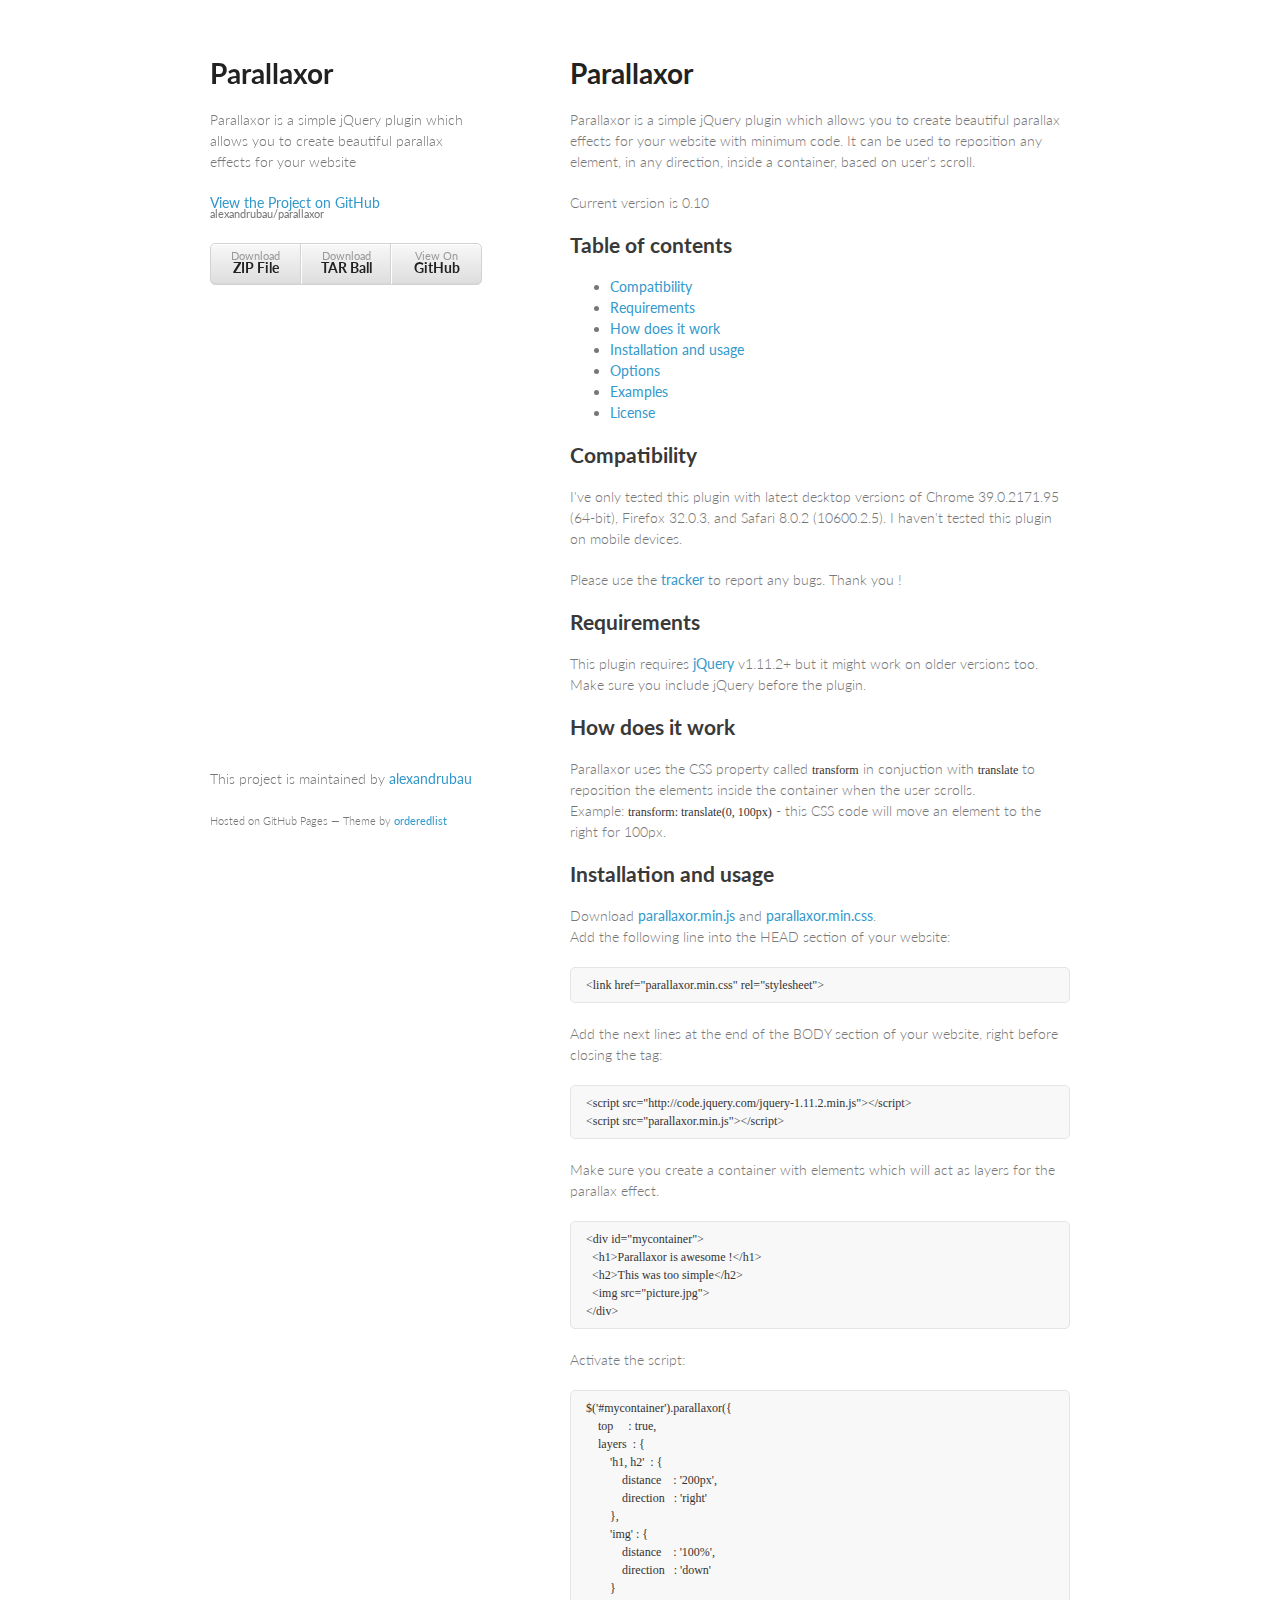
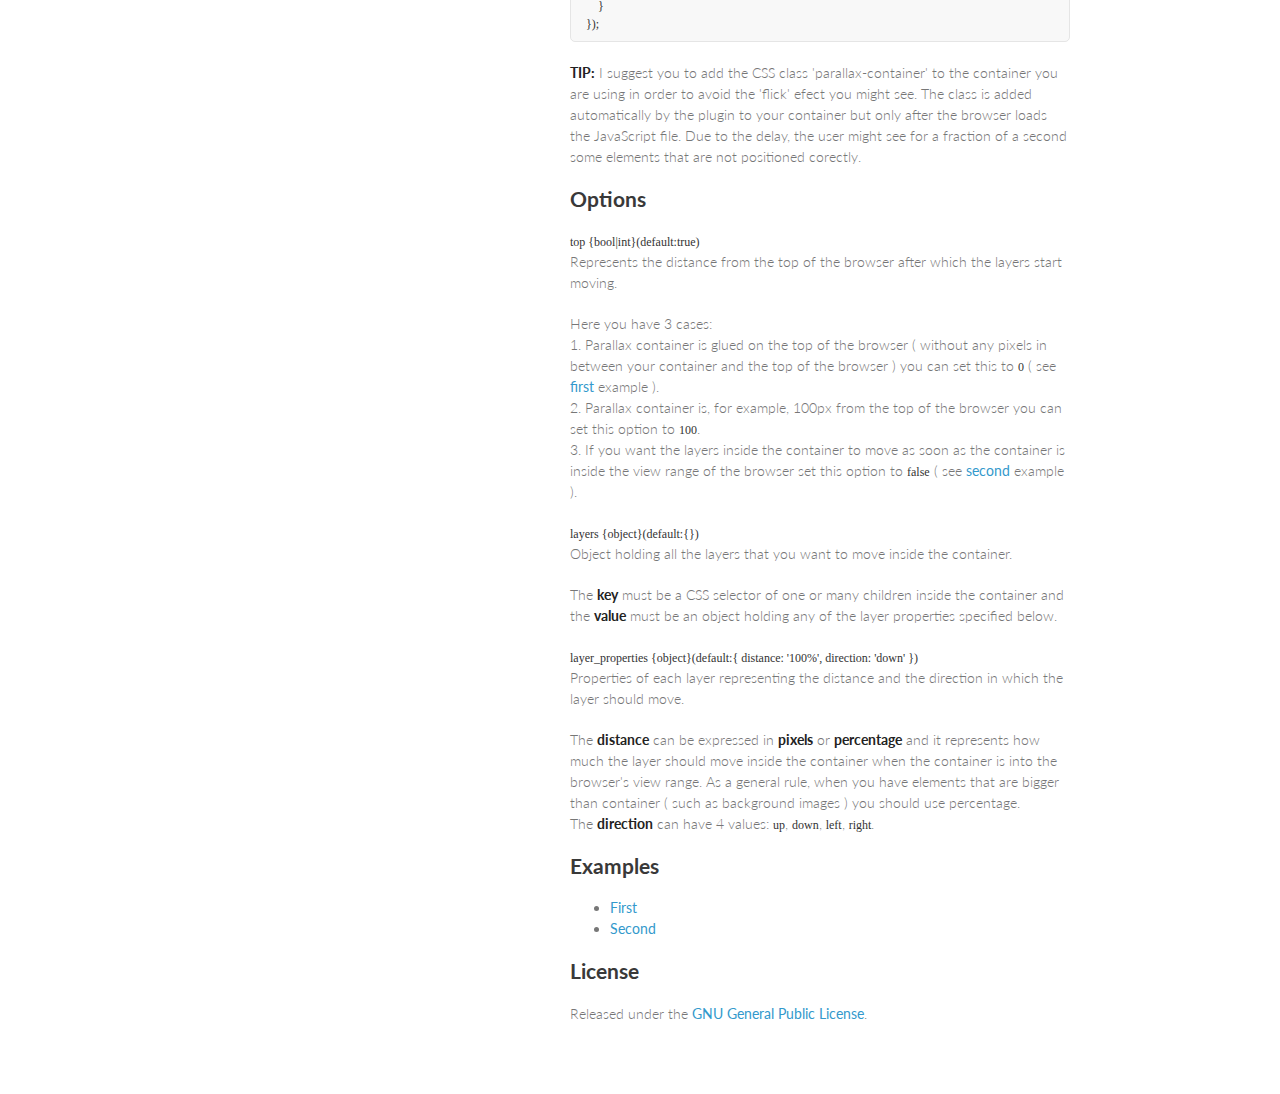
==== commit 8309c6ad: "Create gh-pages branch via GitHub" ====
--- a/index.html
+++ b/index.html
@@ -31,8 +31,9 @@
         <h1>
 <a id="parallaxor" class="anchor" href="#parallaxor" aria-hidden="true"><span class="octicon octicon-link"></span></a>Parallaxor</h1>
 
-<p>Parallaxor is a simple jQuery plugin which allows you to create beautiful parallax effects for your website with minimum code. It can be used to reposition any element, in any direction, inside a container, based on user's scroll.<br>
-Current version is 0.10</p>
+<p>Parallaxor is a simple jQuery plugin which allows you to create beautiful parallax effects for your website with minimum code. It can be used to reposition any element, in any direction, inside a container, based on user's scroll.  </p>
+
+<p>Current version is 0.10</p>
 
 <h2>
 <a id="table-of-contents" class="anchor" href="#table-of-contents" aria-hidden="true"><span class="octicon octicon-link"></span></a>Table of contents</h2>
@@ -111,8 +112,8 @@
 Represents the distance from the top of the browser after which the layers start moving.  </p>
 
 <p>Here you have 3 cases:<br>
-1. Parallax container is glued on the top of the browser ( without any pixels in between your container and the top of the browser ) you can set this to <code>true</code> or <code>0</code> or <code>0px</code> ( see <a href="#examples">first</a> example ).<br>
-2. Parallax container is, for example, 100px from the top of the browser you can set this option to <code>100px</code> or <code>100</code>.<br>
+1. Parallax container is glued on the top of the browser ( without any pixels in between your container and the top of the browser ) you can set this to <code>0</code> ( see <a href="#examples">first</a> example ).<br>
+2. Parallax container is, for example, 100px from the top of the browser you can set this option to <code>100</code>.<br>
 3. If you want the layers inside the container to move as soon as the container is inside the view range of the browser set this option to <code>false</code> ( see <a href="#examples">second</a> example ).  </p>
 
 <p><code>layers {object}(default:{})</code><br>
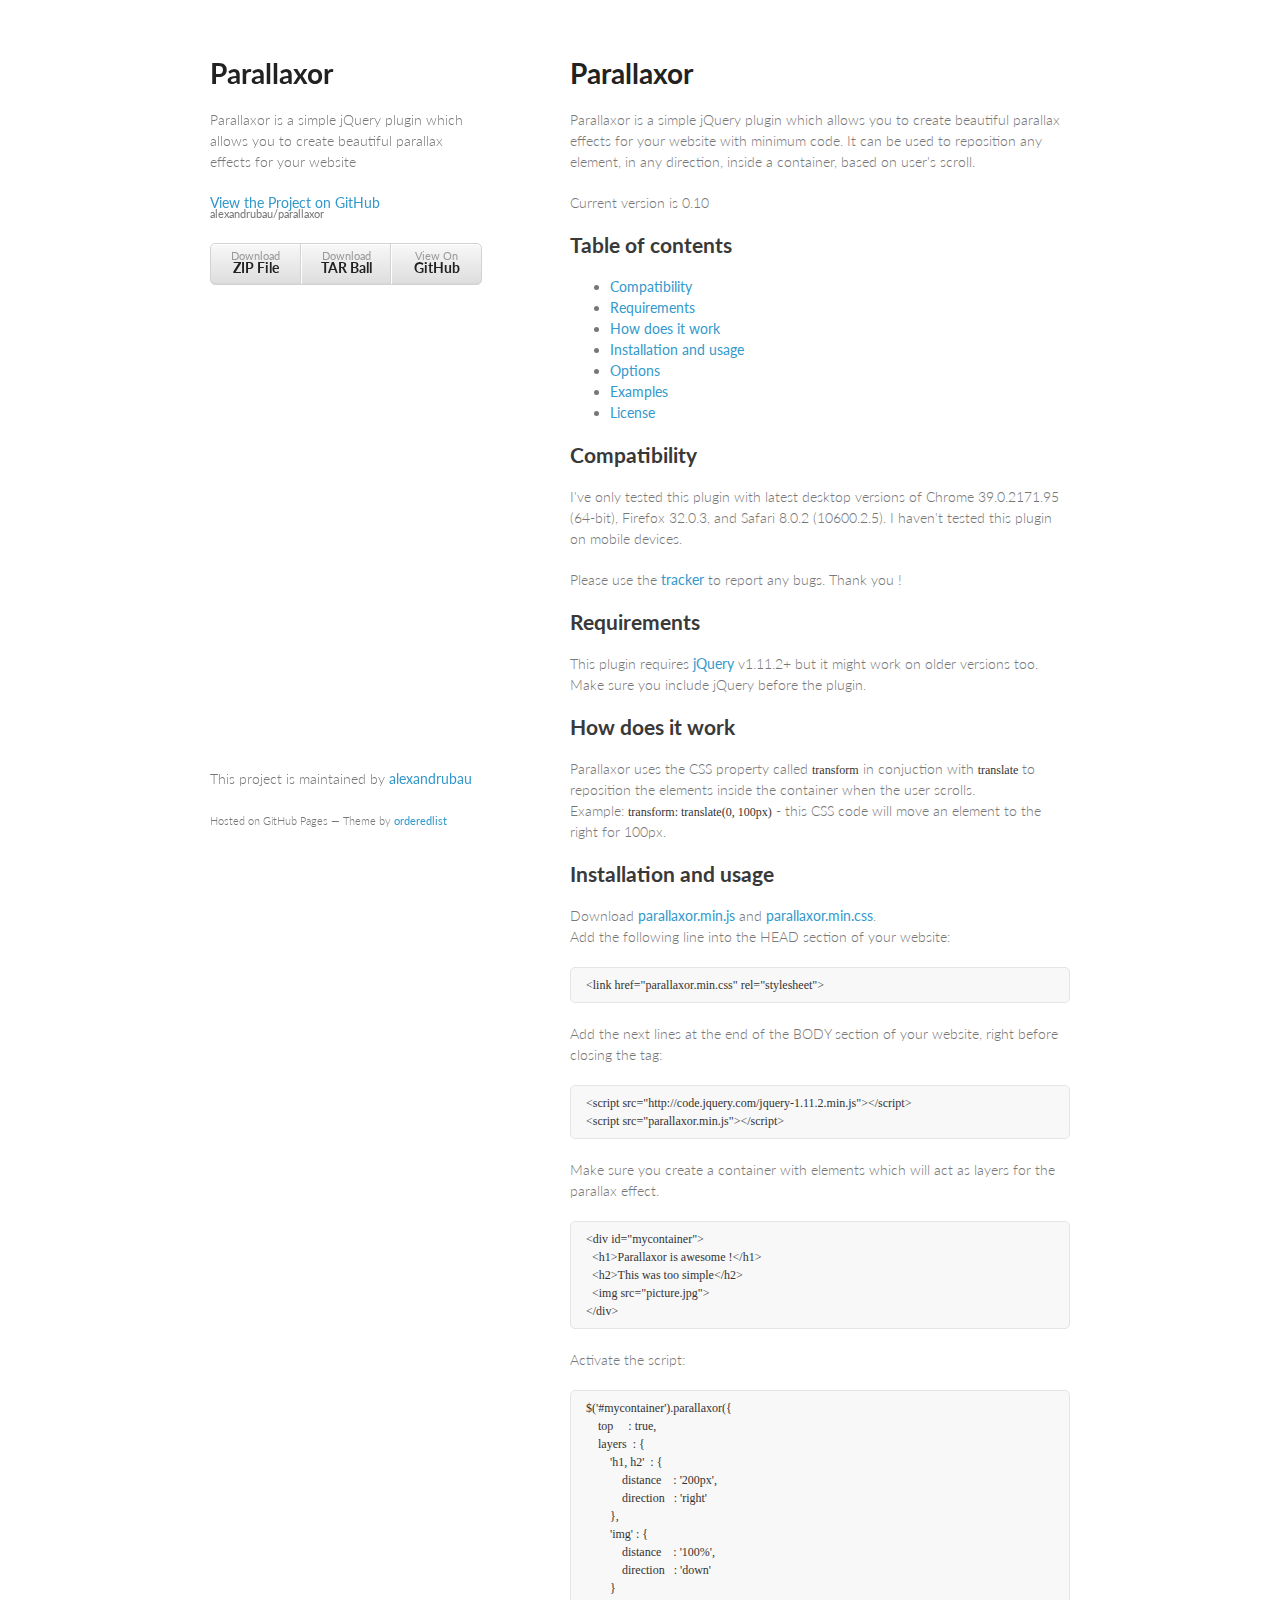
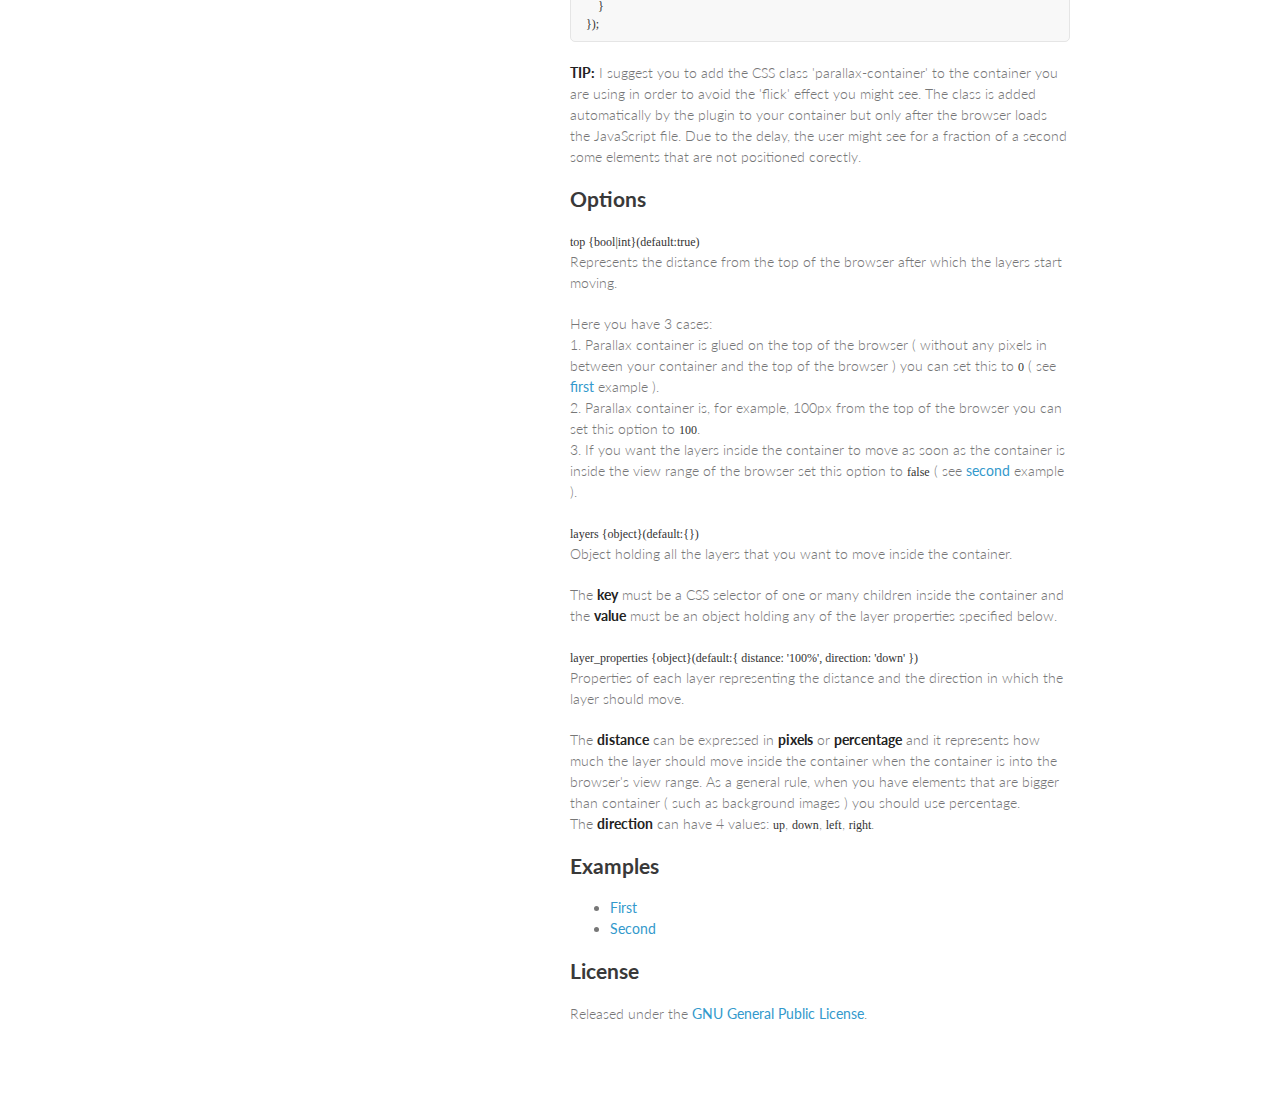
==== commit e1262713: "Create gh-pages branch via GitHub" ====
--- a/index.html
+++ b/index.html
@@ -103,7 +103,7 @@
     }
 });</pre></div>
 
-<p><strong>TIP:</strong> I suggest you to add the CSS class 'parallax-container' to the container you are using in order to avoid the 'flick' efect you might see. The class is added automatically by the plugin to your container but only after the browser loads the JavaScript file. Due to the delay, the user might see for a fraction of a second some elements that are not positioned corectly.</p>
+<p><strong>TIP:</strong> I suggest you to add the CSS class 'parallax-container' to the container you are using in order to avoid the 'flick' effect you might see. The class is added automatically by the plugin to your container but only after the browser loads the JavaScript file. Due to the delay, the user might see for a fraction of a second some elements that are not positioned corectly.</p>
 
 <h2>
 <a id="options" class="anchor" href="#options" aria-hidden="true"><span class="octicon octicon-link"></span></a>Options</h2>
